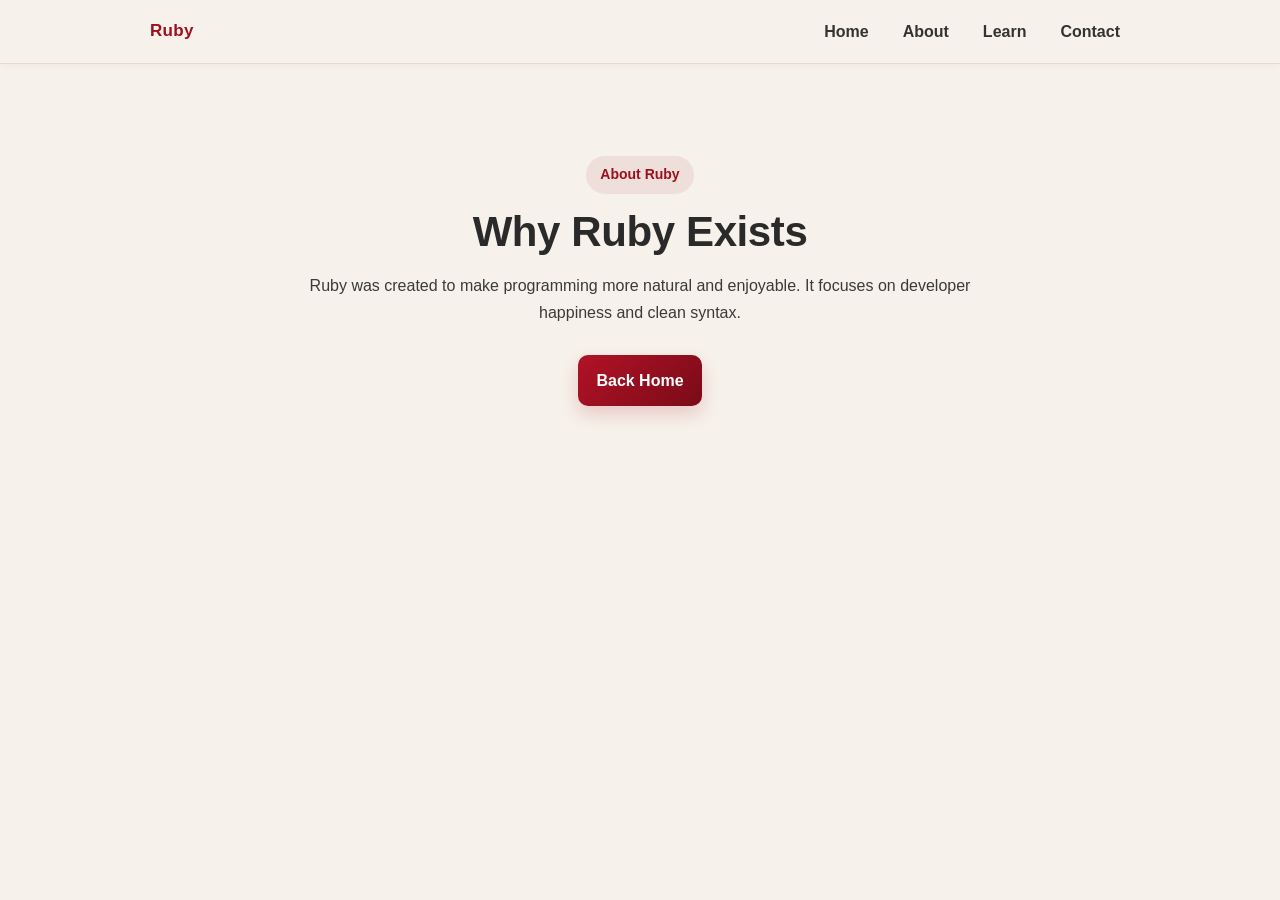
==== about.html @ 27380caa "Create about.html" ====
<!DOCTYPE html>
<html lang="en">

<head>
    <meta charset="UTF-8">
    <meta name="viewport" content="width=device-width, initial-scale=1.0">
    <title>About Ruby</title>
    <link rel="stylesheet" href="styles.css">
</head>

<body>
    <nav class="navbar">
        <div class="nav-container">
            <a href="index.html" class="logo">Ruby</a>
    
            <div class="nav-links">
                <a href="index.html">Home</a>
                <a href="about.html">About</a>
                <a href="learn.html">Learn</a>
                <a href="contact.html">Contact</a>
            </div>
        </div>
    </nav>
    <main class="page">

        <section class="intro">
            <p class="tag">About Ruby</p>
            <h1>Why Ruby Exists</h1>
            <p>
                Ruby was created to make programming more natural and enjoyable.
                It focuses on developer happiness and clean syntax.
            </p>
            <a class="button" href="index.html">Back Home</a>
        </section>

    </main>

</body>

</html>
---- styles.css ----
* {
    box-sizing: border-box;
}

body {
    font-family: "Segoe UI", Tahoma, Geneva, Verdana, sans-serif;
    color: #2a2a2a;
    background: #f6f1ea;
    line-height: 1.7;
    margin: 0;
}

.page {
    width: min(980px, 92%);
    margin: 0 auto;
    padding: 56px 0;
}

.intro {
    text-align: center;
    padding: 36px 18px;
}

.tag {
    display: inline-block;
    margin-bottom: 14px;
    padding: 7px 14px;
    color: #9b111e;
    background: rgba(155, 17, 30, 0.08);
    border-radius: 999px;
    font-weight: 600;
    font-size: 14px;
}

h1 {
    max-width: 720px;
    margin: 0 auto 16px;
    font-size: 42px;
    line-height: 1.15;
    letter-spacing: -0.4px;
}

h2 {
    font-size: 26px;
    margin-bottom: 10px;
}

p {
    max-width: 700px;
    margin: 0 auto 14px;
    color: #3a3a3a;
}

.button {
    display: inline-block;
    margin-top: 14px;
    padding: 12px 18px;
    color: #fff;
    text-decoration: none;
    font-weight: 600;
    background: linear-gradient(135deg, #b11226, #7a0b18);
    border-radius: 10px;
    transition: all 0.25s ease;
    box-shadow: 0 8px 18px rgba(177, 18, 38, 0.18);
}

.button:hover {
    transform: translateY(-2px);
    box-shadow: 0 12px 22px rgba(177, 18, 38, 0.25);
}

.main-photo {
    display: block;
    width: min(600px, 100%);
    margin: 28px auto 42px;
    border-radius: 12px;
    border: 4px solid #fff;
    box-shadow: 0 12px 26px rgba(0, 0, 0, 0.12);
}

.resources {
    margin-top: 32px;
    padding: 26px;
    background: #ffffff;
    border: 1px solid #eadfd6;
    border-radius: 12px;
    box-shadow: 0 6px 18px rgba(0, 0, 0, 0.04);
}

a {
    color: #9b111e;
    text-decoration: none;
    transition: 0.2s ease;
}

a:hover {
    color: #b11226;
}

ul {
    padding-left: 20px;
    line-height: 1.9;
}

.navbar {
    position: sticky;
    top: 0;
    background: rgba(246, 241, 234, 0.85);
    backdrop-filter: blur(8px);
    border-bottom: 1px solid rgba(155, 17, 30, 0.12);
    box-shadow: 0 2px 10px rgba(0, 0, 0, 0.04);
    z-index: 1000;
}

.nav-container {
    width: min(980px, 92%);
    margin: auto;
    display: flex;
    justify-content: space-between;
    align-items: center;
    padding: 12px 0;
}

.logo {
    font-weight: 700;
    font-size: 17px;
    color: #9b111e;
    letter-spacing: 0.3px;
}

.nav-links {
    display: flex;
    gap: 14px;
}

.nav-links a {
    color: #333;
    font-weight: 600;
    padding: 6px 10px;
    border-radius: 8px;
    transition: 0.2s ease;
}

.nav-links a:hover {
    background: rgba(155, 17, 30, 0.08);
    color: #9b111e;
}

@media (max-width: 760px) {
    h1 {
        font-size: 32px;
    }

    .resources {
        padding: 20px;
    }

    .nav-links {
        gap: 10px;
        font-size: 14px;
    }
}
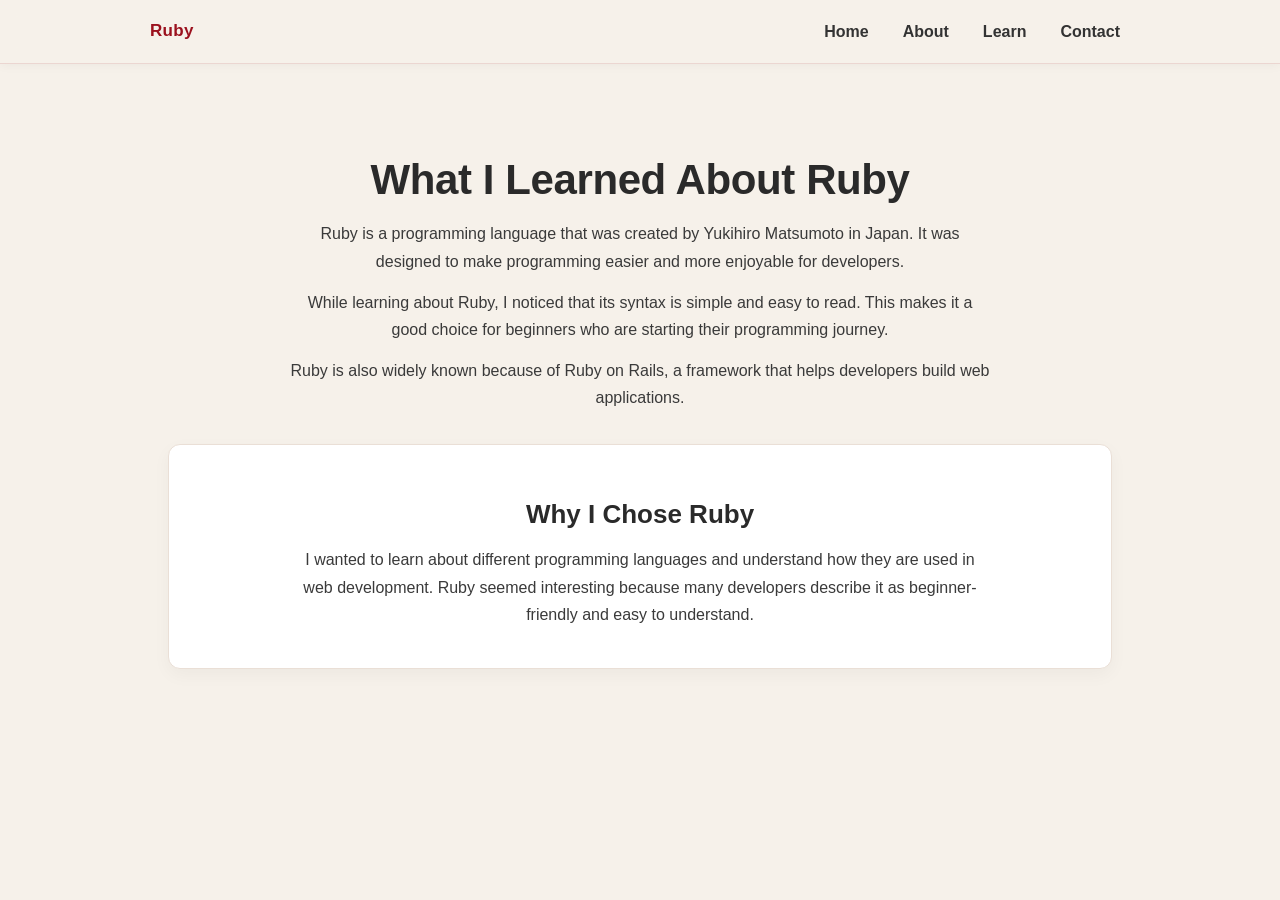
==== commit e476a9e1: "Update about.html" ====
--- a/about.html
+++ b/about.html
@@ -1,4 +1,5 @@
 <!DOCTYPE html>
+
 <html lang="en">
 
 <head>
@@ -9,10 +10,11 @@
 </head>
 
 <body>
+
     <nav class="navbar">
         <div class="nav-container">
             <a href="index.html" class="logo">Ruby</a>
-    
+
             <div class="nav-links">
                 <a href="index.html">Home</a>
                 <a href="about.html">About</a>
@@ -21,16 +23,44 @@
             </div>
         </div>
     </nav>
+
     <main class="page">
 
         <section class="intro">
-            <p class="tag">About Ruby</p>
-            <h1>Why Ruby Exists</h1>
+
+            <h1>What I Learned About Ruby</h1>
+
             <p>
-                Ruby was created to make programming more natural and enjoyable.
-                It focuses on developer happiness and clean syntax.
+                Ruby is a programming language that was created by
+                Yukihiro Matsumoto in Japan. It was designed to make
+                programming easier and more enjoyable for developers.
             </p>
-            <a class="button" href="index.html">Back Home</a>
+
+            <p>
+                While learning about Ruby, I noticed that its syntax
+                is simple and easy to read. This makes it a good choice
+                for beginners who are starting their programming journey.
+            </p>
+
+            <p>
+                Ruby is also widely known because of Ruby on Rails,
+                a framework that helps developers build web applications.
+            </p>
+
+            <div class="resources">
+
+                <h2>Why I Chose Ruby</h2>
+
+                <p>
+                    I wanted to learn about different programming
+                    languages and understand how they are used in web
+                    development. Ruby seemed interesting because many
+                    developers describe it as beginner-friendly and easy
+                    to understand.
+                </p>
+
+            </div>
+
         </section>
 
     </main>
